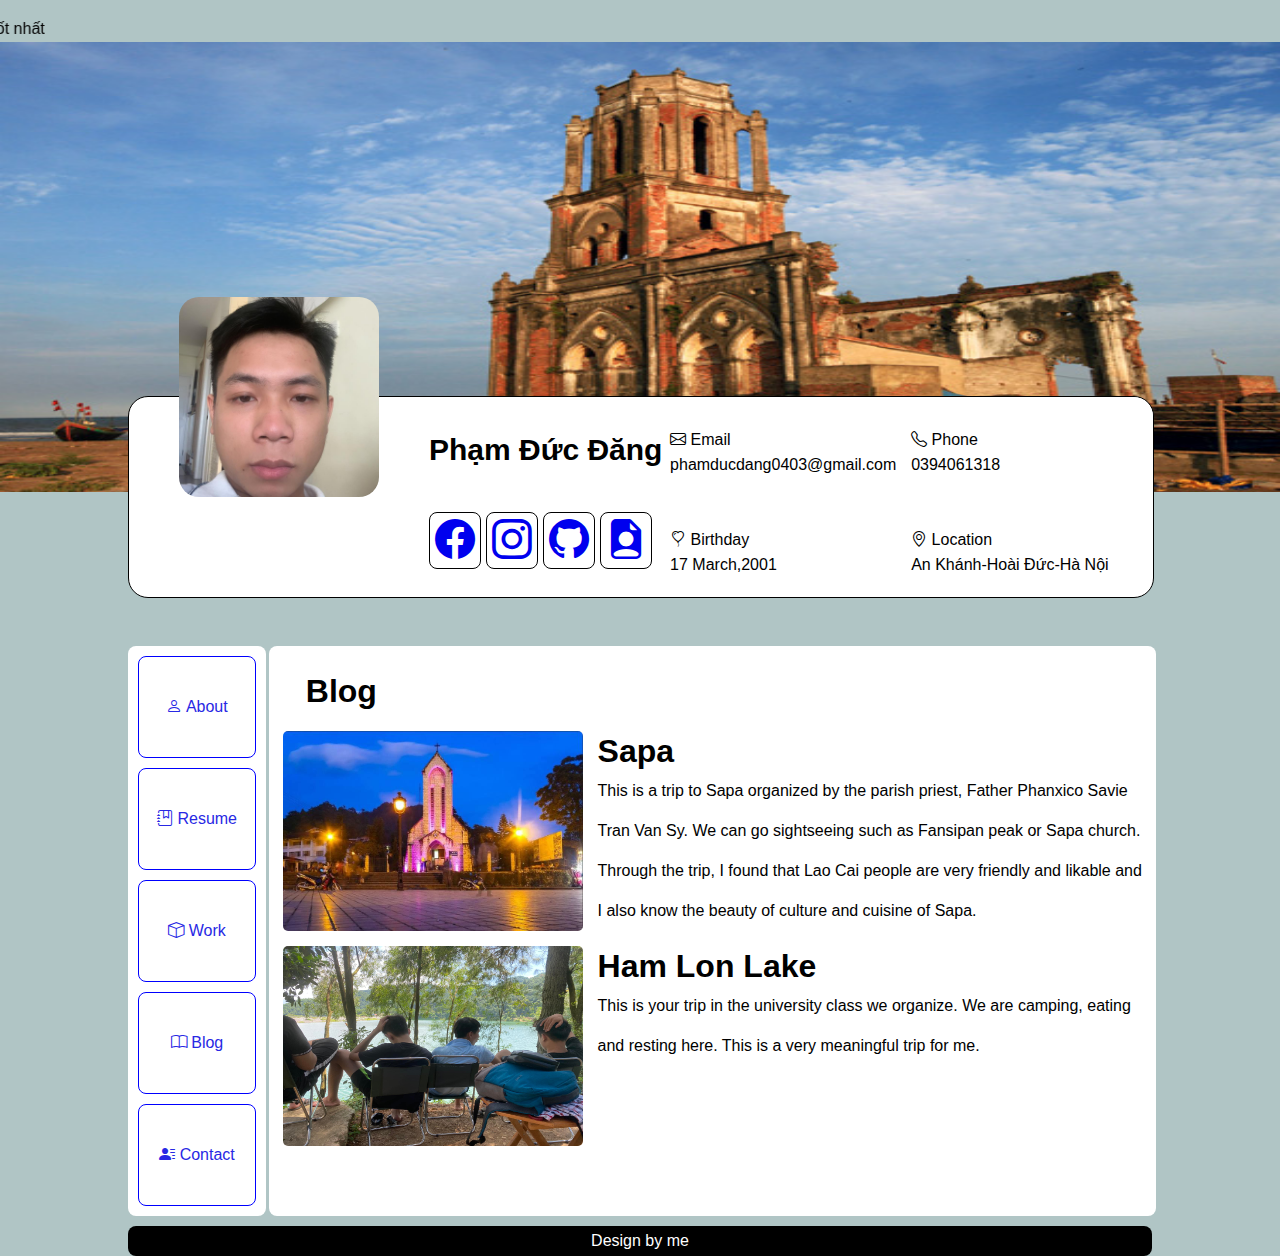
==== blog.html @ b691f62c "reposive mobile" ====
<!DOCTYPE html>
<html lang="en">

<head>
    <meta charset="UTF-8">
    <meta http-equiv="X-UA-Compatible" content="IE=edge">
    <meta name="viewport" content="width=device-width, initial-scale=1.0">
    <title>Document</title>
    <link rel="stylesheet" href="./assets/css/style.css">
    <link rel="stylesheet" href="./assets/css/style1.css">
    <!-- Option 1: Include in HTML -->
    <link rel="stylesheet" href="https://cdn.jsdelivr.net/npm/bootstrap-icons@1.3.0/font/bootstrap-icons.css">
</head>

<body>
    <div class="header">
        <marquee direction="right">Vui lòng trải nghiệm bằng Laptop để có trải nghiệm tốt nhất</marquee>
        <img src="./assets/image/HaiHau-10-5709-1402910333.jpg" alt="haihau">
        <div class="under-header">
            <div class="information">
                <div class="under-header-img">
                    <img src="./assets/image/dang.jpg" alt="profile">
                </div>
                <div class="under-header-text">
                    <div class="column1">
                        <div class="column11">
                            <p>Phạm Đức Đăng</p>
                        </div>
                        <div class="column12">
                            <div class="contact-item facebook">
                                <a href="https://www.facebook.com/dangpddev">
                                    <i class="bi bi-facebook" style="font-size:40px;"></i>
                                </a>
                            </div>
                            <div class="contact-item instagram">
                                <a href="https://www.instagram.com/ducdang01">
                                    <i class="bi bi-instagram" style="font-size: 40px;"></i></a>
                            </div>
                            <div class="contact-item github">
                                <a href="https://github.com/dangpd">
                                    <i class="bi bi-github" style="font-size:40px;"></i>
                                </a>
                            </div>
                            <div class="contact-item github">
                                <a href="https://www.facebook.com/dangpddev">
                                    <i class="bi bi-file-earmark-person-fill" style="font-size:40px;"></i>
                                </a>
                            </div>
                        </div>
                    </div>
                    <div class="column2">
                        <div class="column21">
                            <div class="email">
                                <i class="bi bi-envelope"></i>
                                <p>&nbsp;Email</p>
                            </div>
                            <p>phamducdang0403@gmail.com</p>
                        </div>
                        <div class="column22">
                            <div class="birthday">
                                <i class="bi bi-balloon-heart"></i>
                                <p>&nbsp;Birthday</p>
                            </div>
                            <p>17 March,2001</p>
                        </div>
                    </div>
                    <div class="column3">
                        <div class="column31">
                            <div class="phone">
                                <i class="bi bi-telephone"></i>
                                <p>&nbsp;Phone</p>
                            </div>
                            <p>0394061318</p>
                        </div>
                        <div class="column32">
                            <div class="location">
                                <i class="bi bi-geo-alt"></i>
                                <p>&nbsp;Location</p>
                            </div>
                            <p>An Khánh-Hoài Đức-Hà Nội</p>
                        </div>
                    </div>
                </div>
            </div>
        </div>
    </div>
    <div class="content">
        <nav>
            <ul>
                <li>
                    <a href="./index.html">
                        <div>
                            <i class="bi bi-person"></i>
                            About
                        </div>
                    </a>
                </li>
                <li>
                    <a href="./resume.html">
                        <div>
                            <i class="bi bi-journal-bookmark"></i></i>
                            Resume
                        </div>
                    </a>
                </li>
                <li>
                    <a href="./work.html">
                        <div>
                            <i class="bi bi-box"></i>
                            Work
                        </div>
                    </a>
                </li>
                <li>
                    <a href="./blog.html">
                        <div>
                            <i class="bi bi-book"></i>
                            Blog
                        </div>
                    </a>
                </li>
                <li>
                    <a href="./contact.html">
                        <div>
                            <i class="bi bi-person-lines-fill"></i>
                            Contact
                        </div>
                    </a>
                </li>
            </ul>
        </nav>
        <section>
            <div class="blog">
                <h1>&emsp;Blog</h1>
            </div>
            <div class="text">
                <div class="blog1">
                    <div class="blog-img">
                        <img src="./assets/image/nha tho sapa.jpg" alt="">
                    </div>
                    <div class="blog-content">
                        <div><h1>Sapa</h1></div>
                        <p>This is a trip to Sapa organized by the parish priest, Father Phanxico Savie Tran Van Sy. We can go sightseeing such as Fansipan peak or Sapa church. Through the trip, I found that Lao Cai people are very friendly and likable and I also know the beauty of culture and cuisine of Sapa.</p>
                    </div>
                </div>
                <div class="blog2">
                    <div class="blog-img">
                        <img src="./assets/image/hohamlon.jpg" alt="">
                    </div>
                    <div class="blog-content">
                        <div><h1>Ham Lon Lake</h1></div>
                        <p>This is your trip in the university class we organize. We are camping, eating and resting here. This is a very meaningful trip for me.</p>
                    </div>
                </div>
            </div>
        </section>
    </div>
    <footer>
        <p>Design by me</p>
    </footer>
</body>

</html>
---- assets/css/style.css ----
* {
    margin: 0;
    padding: 0;
    font-family: Arial, Helvetica, sans-serif;

}

.header img {
    max-height: 450px;
    width: 100%;
}

body {
    background-color: rgb(176, 197, 197);
}

.under-header {
    color: black;
    border: 1px solid;
    position: absolute;
    margin-top: -100px;
    width:80%;
    height: 200px;
    margin-left: 10%;
    margin-right: 10%;
    border-radius: 20px;
    background-color: white;
    display: flex;
}

.information {
    background-color: white;
    border-radius: 20px;
    height: 100px;
    width: 100%;
    margin-left: 50px;
    display: flex;
}

.under-header-img>img {
    background-color: white;
    border-radius: 20px;
    height: 200px;
    width: 200px;
    margin-top: -100px;
}


.under-header-text {
    display: flex;
    margin-left: 50px;
    margin-top: 30px;
    width: 100%;
}

.column1, .column2, .column3 {
    width: 33.3%;
}

.column11 {
    margin-top: 10px;
    margin-bottom: 50px;
    line-height: 25px;
    font-size: 30px;
    font-weight: bold;
}
.column12 {
    display: flex;
    width: 100%;
    max-width: 100px;
}

.contact-icon {
    width: 20px;
    height: 20px;
    background-color: white;
    border-radius: inherit;
    display: flex;
    align-items: center;
    justify-content: center;
}

.contact-item {
    margin-right: 5px;
    width: 100%;
    padding: 5px;
    border-radius: 8px;
    display: flex;
    align-items: center;
    cursor: pointer;
}

.contact-item.facebook, .contact-item.instagram, .contact-item.github{
    background-color: #ffffff;
    border: 1px solid black;
}

.column21, .column22, .column31, .column32 {
    margin-bottom: 50px;
    line-height: 25px;
}

.email, .birthday, .phone, .location {
    display: flex;
}

.content {
    /* display: flex; */
    margin-top: 150px;
    width: 100%;
}

nav>ul {
    list-style-type: none;
    margin-left: 10%;
    width: 10%;
    /* height: 560px; */
    background-color: rgb(255, 255, 255);
    padding: 5px;
    text-align: center;
    white-space: nowrap;
    border-radius: 8px;
    position: absolute;
}


nav ul li a {
    border: 1px blue solid;
    color: rgb(40, 40, 228);
    width: 90%;
    line-height: 100px;
    text-decoration: none;
    text-align: center;
    margin: 5px;
    border-radius: 8px;
    display: inline-block;
}

nav ul li a:hover {
    border: 1px blue solid;
    color: #ffff33;
    background-color: rgb(40, 40, 228);
    white-space: nowrap;
    cursor: pointer;
    color: rgb(255, 255, 255);
    width: 90%;
    flex: 0;
    text-align: center;
}

section {
    margin-left: 21%;
    margin-right: 10%;
    width: 68.5%;
    position: absolute;
    background-color: rgb(255, 255, 255);
    border-radius: 8px;
    padding: 5px;
    height:560px;
}
.about-me, .resume, .work, .blog, .contact{
    line-height: 80px;
}
.text{
    line-height: 40px;
    margin-left:1%;
}

.aboutProduct ul {
    list-style-type: none;
}

.aboutProduct ul li a{
    color: red;
    margin-left: 3%;
}
footer{
    background-color: black;
    position: absolute;
    width: 80%;
    margin-left: 10%;
    margin-right: 10%;
    margin-top:580px;
    color: #ffffff;
    text-align: center;
    line-height: 30px;
    border-radius: 8px;
}

/* ul.timeline {
    list-style-type: none;
    position: relative;
}
ul.timeline:before {
    content: ' ';
    background: #d4d9df;
    display: inline-block;
    position: absolute;
    left: 29px;
    width: 2px;
    height: 100%;
    z-index: 400;
}
ul.timeline > li {
    margin: 20px 0;
    padding-left: 20px;
}
ul.timeline > li:before {
    content: ' ';
    background: white;
    display: inline-block;
    position: absolute;
    border-radius: 50%;
    border: 3px solid #22c0e8;
    left: 20px;
    width: 20px;
    height: 20px;
    z-index: 400;
} */
body{margin-top:20px;}
.timeline {
    border-left: 3px solid #727cf5;
    border-bottom-right-radius: 4px;
    border-top-right-radius: 4px;
    background: rgba(114, 124, 245, 0.09);
    margin: 0 auto;
    letter-spacing: 0.2px;
    position: relative;
    line-height: 1.4em;
    font-size: 1.03em;
    padding: 50px;
    list-style: none;
    text-align: left;
    max-width: 40%;
}

@media (max-width: 767px) {
    .timeline {
        max-width: 98%;
        padding: 25px;
    }
}

.timeline h1 {
    font-weight: 300;
    font-size: 1.4em;
}

.timeline h2,
.timeline h3 {
    font-weight: 600;
    font-size: 1rem;
    margin-bottom: 10px;
}

.timeline .event {
    border-bottom: 1px dashed #e8ebf1;
    padding-bottom: 25px;
    margin-bottom: 25px;
    position: relative;
}

@media (max-width: 767px) {
    .timeline .event {
        padding-top: 30px;
    }
}

.timeline .event:last-of-type {
    padding-bottom: 0;
    margin-bottom: 0;
    border: none;
}

.timeline .event:before,
.timeline .event:after {
    position: absolute;
    display: block;
    top: 0;
}

.timeline .event:before {
    left: -207px;
    content: attr(data-date);
    text-align: right;
    font-weight: 100;
    font-size: 0.9em;
    min-width: 120px;
}

@media (max-width: 767px) {
    .timeline .event:before {
        left: 0px;
        text-align: left;
    }
}

.timeline .event:after {
    -webkit-box-shadow: 0 0 0 3px #727cf5;
    box-shadow: 0 0 0 3px #727cf5;
    left: -55.8px;
    background: #fff;
    border-radius: 50%;
    height: 9px;
    width: 9px;
    content: "";
    top: 5px;
}

@media (max-width: 767px) {
    .timeline .event:after {
        left: -31.8px;
    }
}

.rtl .timeline {
    border-left: 0;
    text-align: right;
    border-bottom-right-radius: 0;
    border-top-right-radius: 0;
    border-bottom-left-radius: 4px;
    border-top-left-radius: 4px;
    border-right: 3px solid #727cf5;
}

.rtl .timeline .event::before {
    left: 0;
    right: -170px;
}

.rtl .timeline .event::after {
    left: 0;
    right: -55.8px;
}

.blog1, .blog2{
    display: flex;
}
.blog-img>img{
    width: 300px;
    height: 200px;
    border-radius: 5px;
}
.blog-content{
    margin-left: 15px;
}
.contacthtml{
    display: none;
}
---- assets/css/style1.css ----
/* Moblie :with <740px */
@media only screen and (max-width:46.1875em) {
    .profile-header img{
        height: 150px;
    } 
    .header img{
        height: 350px;
    }   
    .under-header-img>img{
        height: 200px;
    }
    .under-header {
        height: 240px;
    }
    .information{
        display: inline;
    }
    .column1{
        width: 100%;
        margin-left:-70px;
        text-align: center;
        margin-top: -25px;
    }
    .column12{
        margin-top: -35px;
    }
    .column2,.column3{
        display: none;
    }
    nav>ul{
        display: flex;
        width: 95%;
        margin-left: 1%;
    }
    nav ul li a {
        font-size: 15px;
        font-style: 15px;
        line-height: 30px;
    }
    nav ul li a i{
        font-size: 10px;
        font-style: 10px;
    }
    section{
        margin-top: 60px;
        margin-left: 10%;
        margin-right: 10%;
        width: 80%;
        height: max-content;
    }
    .text{
        width: 100%;
    }
    footer{
        margin-top:1320px;
        left: 0;
        bottom:auto;
        margin-left: 10%;
        margin-right: 10%;
        width: 83%;
        height: 30px;
    }
    .blog1, .blog2{
        display: block;
    }
    .blog-img>img{
        width: 100%;
    }
    .blog-content{
        margin-left: 0;
    }
    .contacthtml{
        display:inline;
    }
    
    .email4, .birthday, .phone5, .location {
        display: flex;
        font-weight: bold;
    }
}
/* Moblie :with >740px and *with < 1024px */
@media only screen and  (min-width:46.25em)and (max-width:63.9375em) {
    .profile-header>img{
        height: 100px;
    }
    .under-header{
        flex-direction: column;
    }
    .under-header-text{
        flex-direction: column;
    }
    .under-header-text1
    .under-header-text2{
        width: 45%;
    }
}
/* Moblie :with >= 1024px */
@media only screen and (min-width:64em) {
    
}
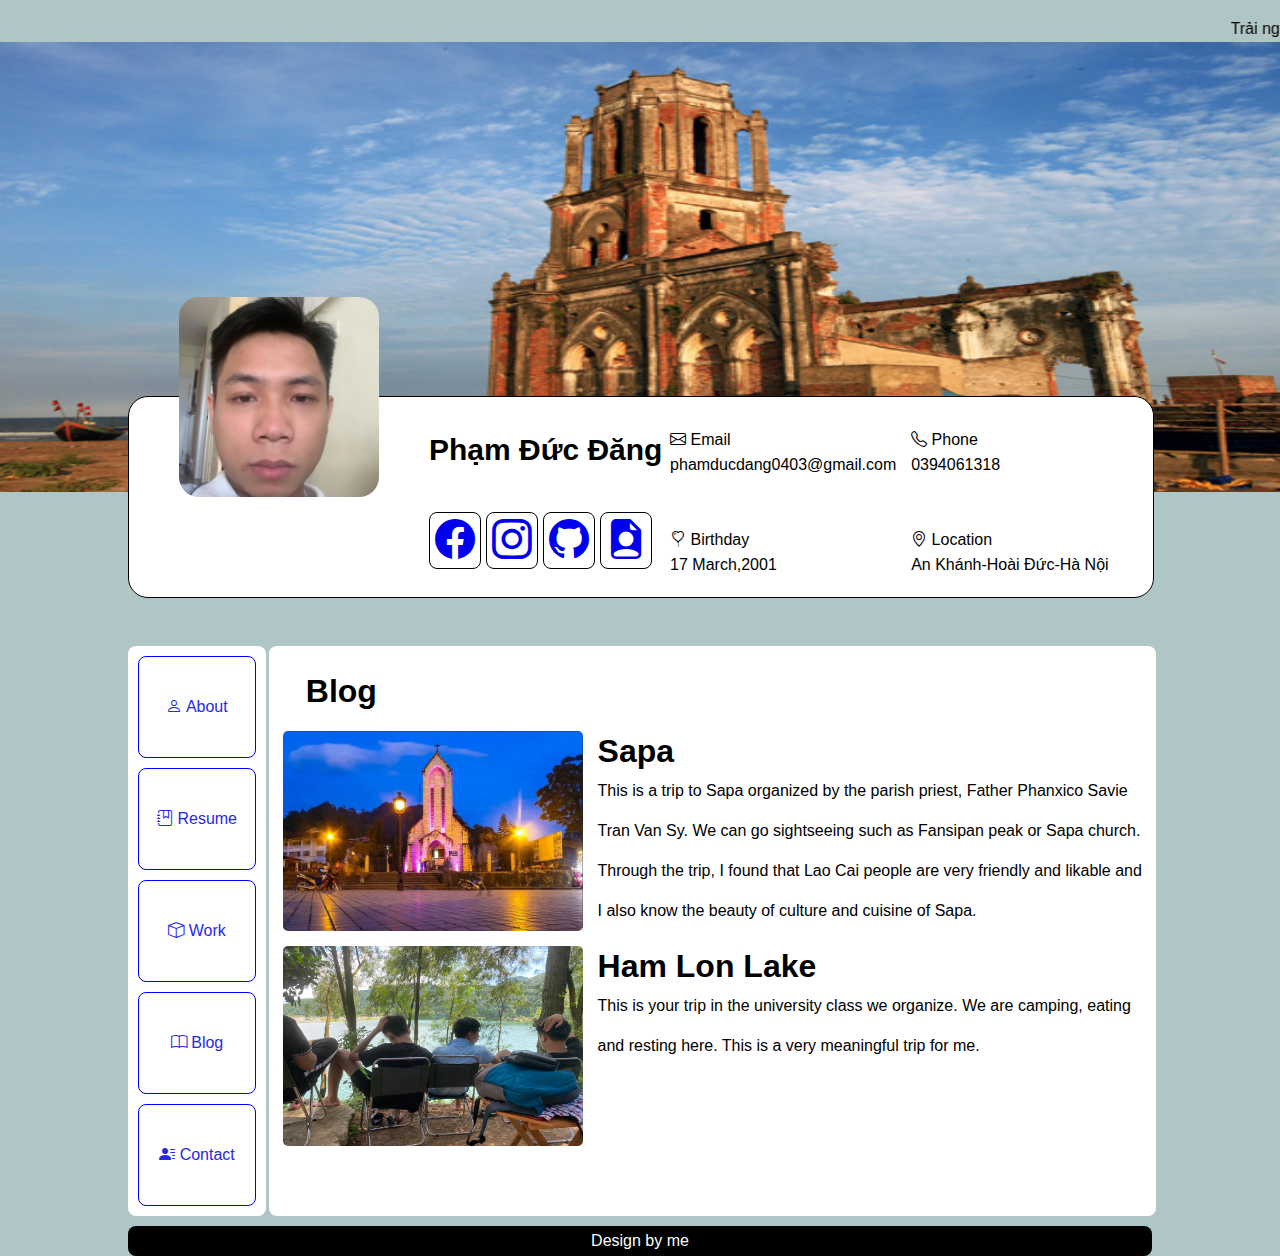
==== commit 62fc0053: "reponsive moblile" ====
--- a/blog.html
+++ b/blog.html
@@ -14,7 +14,7 @@
 
 <body>
     <div class="header">
-        <marquee direction="right">Vui lòng trải nghiệm bằng Laptop để có trải nghiệm tốt nhất</marquee>
+        <marquee direction="left">Trải nghiệm bằng Laptop sẽ có trải nghiệm tốt nhất</marquee>
         <img src="./assets/image/HaiHau-10-5709-1402910333.jpg" alt="haihau">
         <div class="under-header">
             <div class="information">
--- a/assets/css/style.css
+++ b/assets/css/style.css
@@ -187,36 +187,7 @@
     border-radius: 8px;
 }
 
-/* ul.timeline {
-    list-style-type: none;
-    position: relative;
-}
-ul.timeline:before {
-    content: ' ';
-    background: #d4d9df;
-    display: inline-block;
-    position: absolute;
-    left: 29px;
-    width: 2px;
-    height: 100%;
-    z-index: 400;
-}
-ul.timeline > li {
-    margin: 20px 0;
-    padding-left: 20px;
-}
-ul.timeline > li:before {
-    content: ' ';
-    background: white;
-    display: inline-block;
-    position: absolute;
-    border-radius: 50%;
-    border: 3px solid #22c0e8;
-    left: 20px;
-    width: 20px;
-    height: 20px;
-    z-index: 400;
-} */
+
 body{margin-top:20px;}
 .timeline {
     border-left: 3px solid #727cf5;
--- a/assets/css/style1.css
+++ b/assets/css/style1.css
@@ -1,100 +1,161 @@
 /* Moblie :with <740px */
 @media only screen and (max-width:46.1875em) {
-    .profile-header img{
+    .profile-header img {
         height: 150px;
-    } 
-    .header img{
-        height: 350px;
-    }   
-    .under-header-img>img{
+    }
+
+    .header img {
+        height: 300px;
+    }
+
+    .under-header-img>img {
         height: 200px;
+        width: 200px;
+        text-align: center;
+        margin-left: auto;
+        margin-right: auto;
+        display: block; 
     }
+
     .under-header {
-        height: 240px;
-    }
-    .information{
-        display: inline;
-    }
-    .column1{
-        width: 100%;
-        margin-left:-70px;
-        text-align: center;
-        margin-top: -25px;
-    }
-    .column12{
-        margin-top: -35px;
-    }
-    .column2,.column3{
-        display: none;
-    }
-    nav>ul{
-        display: flex;
-        width: 95%;
-        margin-left: 1%;
-    }
-    nav ul li a {
-        font-size: 15px;
-        font-style: 15px;
-        line-height: 30px;
-    }
-    nav ul li a i{
-        font-size: 10px;
-        font-style: 10px;
-    }
-    section{
-        margin-top: 60px;
         margin-left: 10%;
         margin-right: 10%;
         width: 80%;
+        height: 240px;
+    }
+
+    .information {
+        margin-right: 0;
+        margin-left: 0;
+        width: 100%;
+        display: inline;
+    }
+
+    .under-header-text{
+        margin-left: 0;
+        margin-right: 0;
+        width: 100%;
+    }
+    
+    .column1 {
+        width: 100%;
+        margin-top: -25px;
+        margin-left: 0;
+        margin-right: 0;
+       
+    }
+    
+    .column1 p{
+        font-size: 25px;
+        text-align: center;
+        margin-bottom: -25px;
+    }
+
+    .column12 {
+        margin-top: 25px;
+        margin-left: 8%;
+        margin-right: 8%;
+        width: 82%;
+        max-width: 100%;
+    }
+    
+    .contact-item {
+        margin-right: 5px;
+        margin-left: 5px;
+        display: block;
+        width: 90%;
+    }
+
+    .column2,
+    .column3 {
+        display: none;
+    }
+
+    nav>ul {
+        display: flex;
+        width: 97%;
+        margin-left: 1%;
+        padding: 2px;
+        justify-content: space-around;
+    }
+
+    nav ul li a {
+        font-size: 14px;
+        font-style: 14px;
+        line-height: 30px;
+    }
+
+    nav ul li a i {
+        font-size: 14px;
+        font-style: 14px;
+    }
+
+    section {
+        margin-top: 60px;
+        margin-left: 1%;
+        width: 95.5%;
         height: max-content;
     }
-    .text{
+
+    .text {
         width: 100%;
     }
-    footer{
-        margin-top:1320px;
+
+    footer {
+        margin-top: 1320px;
         left: 0;
-        bottom:auto;
-        margin-left: 10%;
-        margin-right: 10%;
-        width: 83%;
+        bottom: auto;
+        margin-left: 1%;
+        width: 98%;
         height: 30px;
+        position: absolute;
+        bottom: -102%;
     }
-    .blog1, .blog2{
+
+    .blog1,
+    .blog2 {
         display: block;
     }
-    .blog-img>img{
+
+    .blog-img>img {
         width: 100%;
     }
-    .blog-content{
+
+    .blog-content {
         margin-left: 0;
     }
-    .contacthtml{
-        display:inline;
+
+    .contacthtml {
+        display: inline;
     }
-    
-    .email4, .birthday, .phone5, .location {
+
+    .email4,
+    .birthday,
+    .phone5,
+    .location {
         display: flex;
         font-weight: bold;
     }
 }
+
 /* Moblie :with >740px and *with < 1024px */
-@media only screen and  (min-width:46.25em)and (max-width:63.9375em) {
-    .profile-header>img{
+@media only screen and (min-width:46.25em)and (max-width:63.9375em) {
+    .profile-header>img {
         height: 100px;
     }
-    .under-header{
+
+    .under-header {
         flex-direction: column;
     }
-    .under-header-text{
+
+    .under-header-text {
         flex-direction: column;
     }
-    .under-header-text1
-    .under-header-text2{
+
+    .under-header-text1 .under-header-text2 {
         width: 45%;
     }
 }
+
 /* Moblie :with >= 1024px */
-@media only screen and (min-width:64em) {
-    
-}+@media only screen and (min-width:64em) {}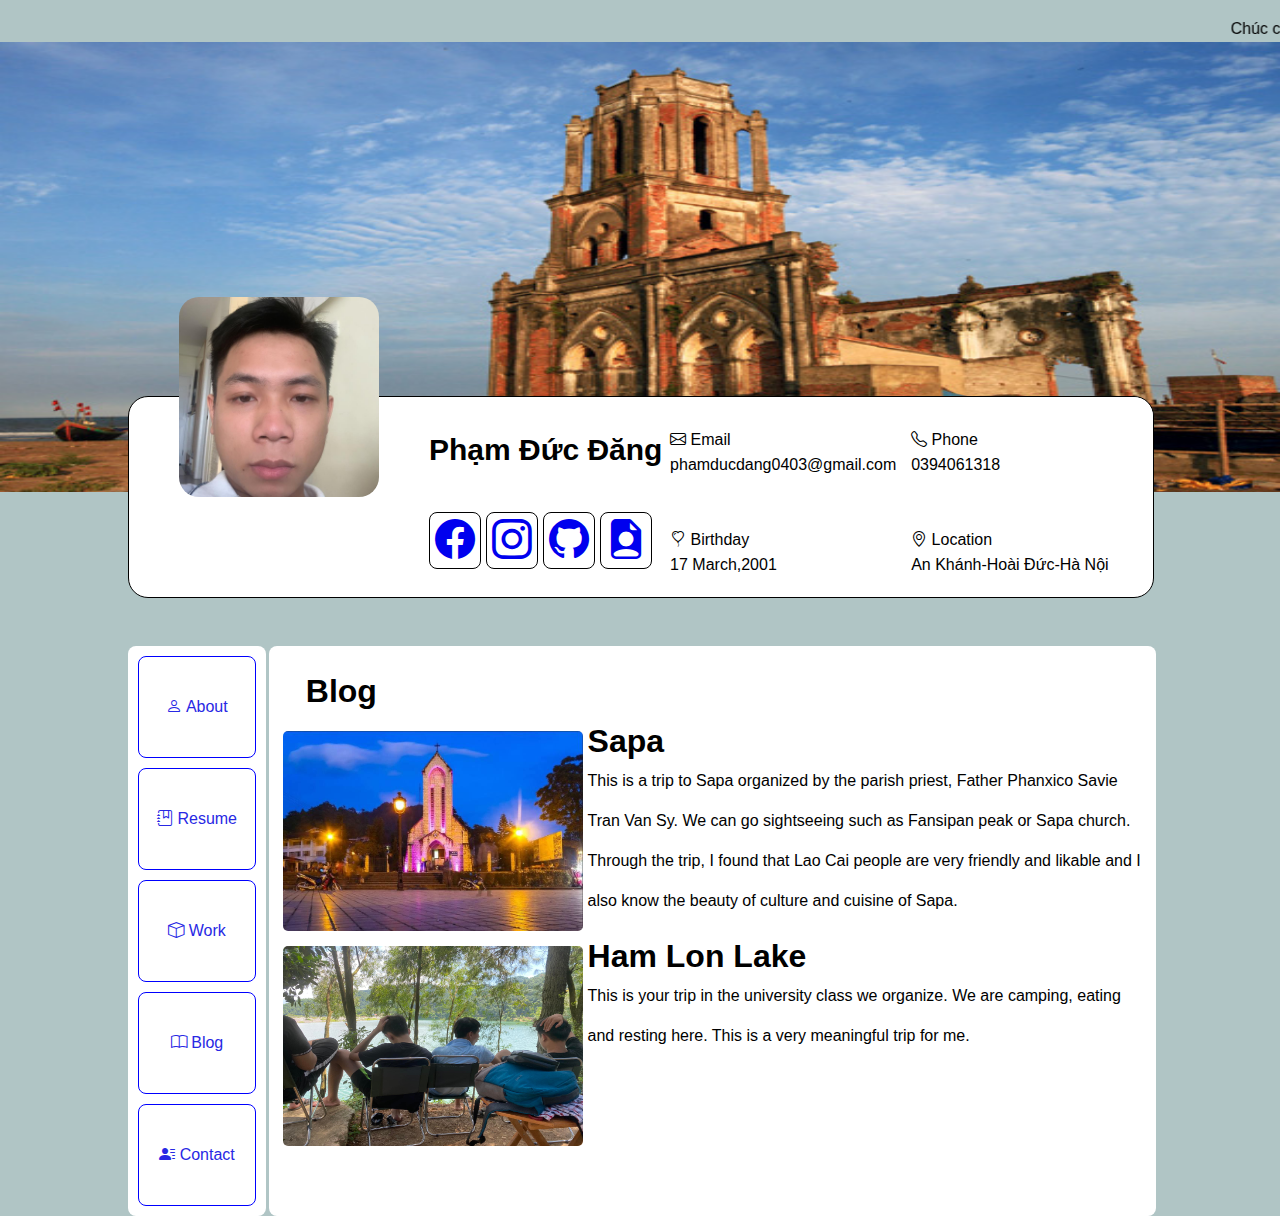
==== commit 3b0ef6bb: "reponsive tabllet" ====
--- a/blog.html
+++ b/blog.html
@@ -14,7 +14,7 @@
 
 <body>
     <div class="header">
-        <marquee direction="left">Trải nghiệm bằng Laptop sẽ có trải nghiệm tốt nhất</marquee>
+        <marquee direction="left">Chúc các bạn một ngày mới tốt lành . Sản phẩm được thiết kế bởi Phạm Đức Đăng</marquee>
         <img src="./assets/image/HaiHau-10-5709-1402910333.jpg" alt="haihau">
         <div class="under-header">
             <div class="information">
@@ -155,9 +155,6 @@
             </div>
         </section>
     </div>
-    <footer>
-        <p>Design by me</p>
-    </footer>
 </body>
 
 </html>--- a/assets/css/style.css
+++ b/assets/css/style.css
@@ -313,7 +313,9 @@
     border-radius: 5px;
 }
 .blog-content{
-    margin-left: 15px;
+    padding-left: 5px;
+    margin-top: -10px;
+    margin-bottom: 15px;
 }
 .contacthtml{
     display: none;
--- a/assets/css/style1.css
+++ b/assets/css/style1.css
@@ -99,17 +99,19 @@
 
     .text {
         width: 100%;
+        text-align: justify;
     }
 
     footer {
-        margin-top: 1320px;
+        /* margin-top: 1320px; */
         left: 0;
         bottom: auto;
         margin-left: 1%;
         width: 98%;
-        height: 30px;
-        position: absolute;
-        bottom: -102%;
+        /* height: 30px; */
+        /* position: absolute; */
+        /* bottom: -102%; */
+        page-break-after: always;
     }
 
     .blog1,
@@ -128,7 +130,9 @@
     .contacthtml {
         display: inline;
     }
-
+    .textcontact{
+        display: none;
+    }
     .email4,
     .birthday,
     .phone5,
@@ -138,22 +142,138 @@
     }
 }
 
-/* Moblie :with >740px and *with < 1024px */
+/*width >740px and *width < 1024px */
 @media only screen and (min-width:46.25em)and (max-width:63.9375em) {
-    .profile-header>img {
-        height: 100px;
+    .profile-header img {
+        height: 150px;
+    }
+
+    .header img {
+        height: 300px;
+    }
+
+    .under-header-img>img {
+        height: 200px;
+        width: 200px;
+        text-align: center;
+        margin-left: 10%;
+        margin-right: auto;
+        display: block; 
     }
 
     .under-header {
-        flex-direction: column;
-    }
-
-    .under-header-text {
-        flex-direction: column;
-    }
-
-    .under-header-text1 .under-header-text2 {
-        width: 45%;
+        margin-left: 10%;
+        margin-right: 10%;
+        width: 80%;
+        height: 240px;
+    }
+
+    .information {
+        margin-right: 0;
+        margin-left: 0;
+        width: 100%;
+    }
+
+    .under-header-text{
+        margin-left: 0;
+        margin-right: 0;
+        width: 100%;
+    }
+    
+    .column1 {
+        width: 100%;
+        margin-top: -30px;
+        margin-left: 10%;
+        margin-right: 10%;
+       
+    }
+    
+    .column1 p{
+        padding: 5px;
+        font-size: 25px;
+        margin-bottom: 10px;
+    }
+
+    .column22, .column32{
+        margin-top: -30px;
+    }
+    .column12 {
+        margin-top: -50px;
+        margin-right: 8%;
+        width: 25%;
+        max-width: 100%;
+    }
+    
+    .contact-item {
+        margin-right: 5px;
+        margin-left: 5px;
+        display: block;
+        width: 90%;
+    }
+
+    .column2,
+    .column3 {
+        margin-left: -100%;
+        display: block;
+        width: 50%;
+        margin-top: 80px;
+    }
+
+    nav>ul {
+        display: flex;
+        width: 96.5%;
+        margin-left: 1%;
+        padding: 2px;
+        justify-content: space-around;
+    }
+
+    nav ul li a {
+        font-size: 18px;
+        font-style: 18px;
+        line-height: 30px;
+        width: 100%;
+    }
+
+    nav ul li a i {
+        font-size: 18px;
+        font-style: 18px;
+    }
+
+    section {
+        margin-top: 60px;
+        margin-left: 1%;
+        width: 95.5%;
+        height: max-content;
+    }
+
+    .text {
+        width: 100%;
+    }
+
+    .blog1,
+    .blog2 {
+        display: flex;
+    }
+
+    .blog-img>img {
+        width: 300px;
+        height: 250px;
+    }
+
+    .blog-content {
+        margin-left: 0;
+    }
+
+    .contacthtml {
+        display: none;
+    }
+
+    .email,
+    .birthday,
+    .phone,
+    .location {
+        display: flex;
+        font-weight: bold;
     }
 }
 
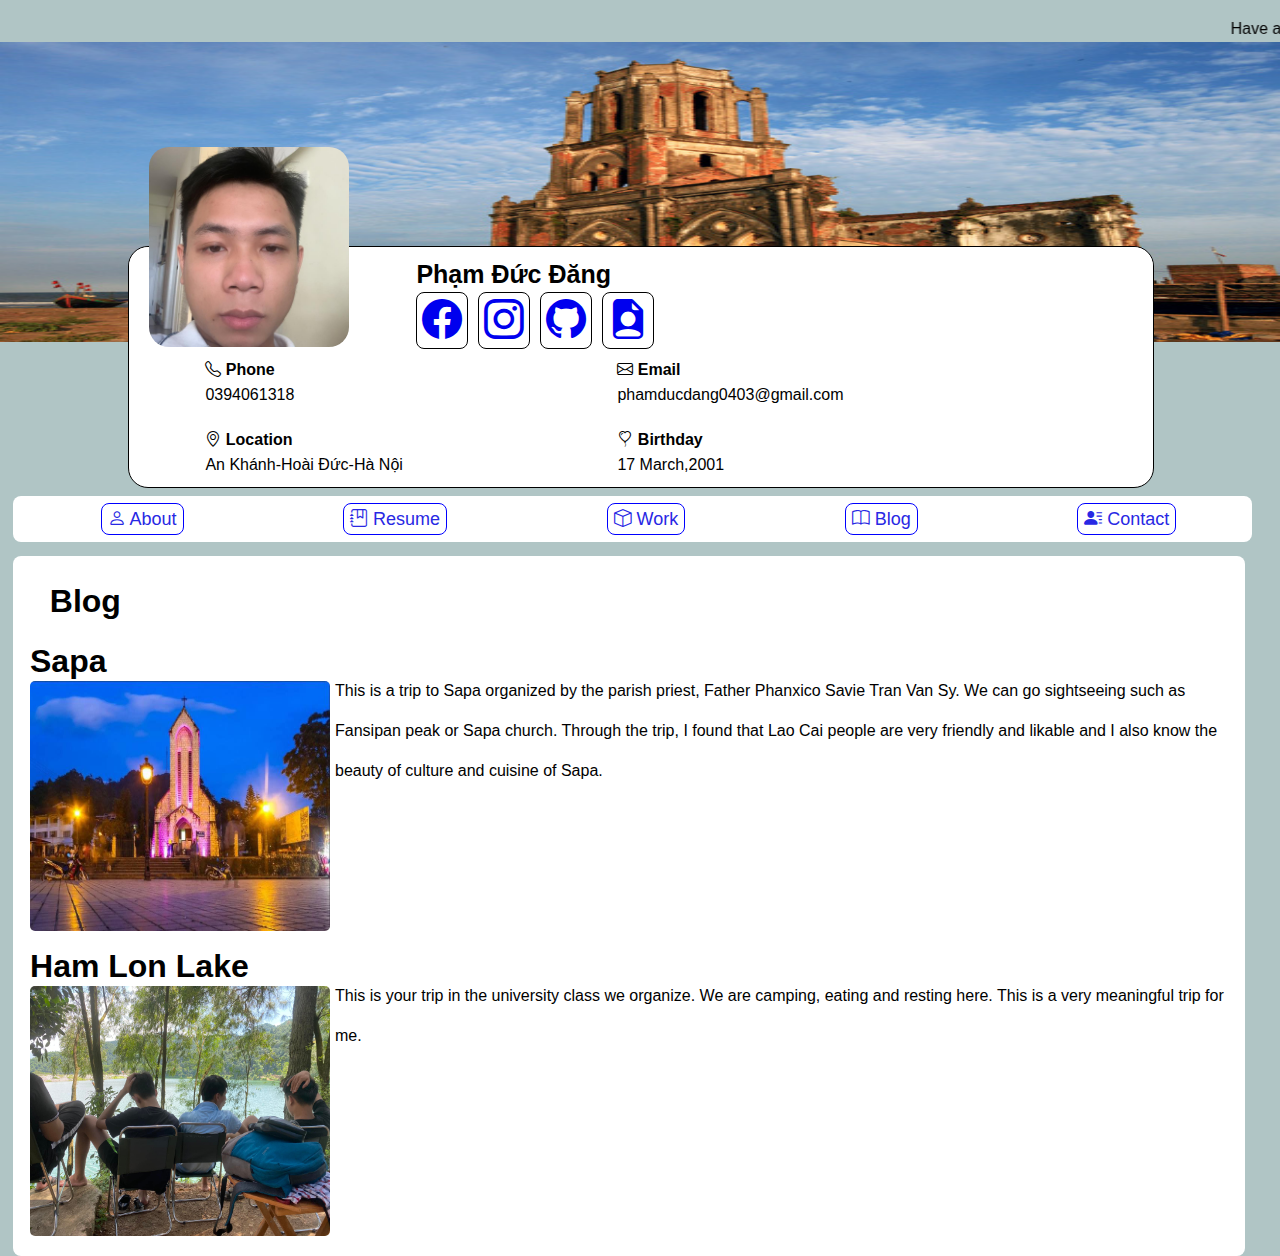
==== commit 7e116265: "reponsive laptop" ====
--- a/blog.html
+++ b/blog.html
@@ -14,7 +14,7 @@
 
 <body>
     <div class="header">
-        <marquee direction="left">Chúc các bạn một ngày mới tốt lành . Sản phẩm được thiết kế bởi Phạm Đức Đăng</marquee>
+        <marquee direction="left">Have a good day. Product designed by me</marquee>
         <img src="./assets/image/HaiHau-10-5709-1402910333.jpg" alt="haihau">
         <div class="under-header">
             <div class="information">
@@ -134,21 +134,26 @@
                 <h1>&emsp;Blog</h1>
             </div>
             <div class="text">
+                <div>
+                    <h1>Sapa</h1>
+                </div>
                 <div class="blog1">
                     <div class="blog-img">
                         <img src="./assets/image/nha tho sapa.jpg" alt="">
                     </div>
                     <div class="blog-content">
-                        <div><h1>Sapa</h1></div>
                         <p>This is a trip to Sapa organized by the parish priest, Father Phanxico Savie Tran Van Sy. We can go sightseeing such as Fansipan peak or Sapa church. Through the trip, I found that Lao Cai people are very friendly and likable and I also know the beauty of culture and cuisine of Sapa.</p>
                     </div>
+                </div>
+                <div>
+                    <h1>Ham Lon Lake</h1>
                 </div>
                 <div class="blog2">
                     <div class="blog-img">
                         <img src="./assets/image/hohamlon.jpg" alt="">
                     </div>
                     <div class="blog-content">
-                        <div><h1>Ham Lon Lake</h1></div>
+                       
                         <p>This is your trip in the university class we organize. We are camping, eating and resting here. This is a very meaningful trip for me.</p>
                     </div>
                 </div>
--- a/assets/css/style.css
+++ b/assets/css/style.css
@@ -173,18 +173,6 @@
 .aboutProduct ul li a{
     color: red;
     margin-left: 3%;
-}
-footer{
-    background-color: black;
-    position: absolute;
-    width: 80%;
-    margin-left: 10%;
-    margin-right: 10%;
-    margin-top:580px;
-    color: #ffffff;
-    text-align: center;
-    line-height: 30px;
-    border-radius: 8px;
 }
 
 
@@ -306,10 +294,11 @@
 
 .blog1, .blog2{
     display: flex;
+    height: max-content;
 }
 .blog-img>img{
     width: 300px;
-    height: 200px;
+    height: 190px;
     border-radius: 5px;
 }
 .blog-content{
--- a/assets/css/style1.css
+++ b/assets/css/style1.css
@@ -102,18 +102,6 @@
         text-align: justify;
     }
 
-    footer {
-        /* margin-top: 1320px; */
-        left: 0;
-        bottom: auto;
-        margin-left: 1%;
-        width: 98%;
-        /* height: 30px; */
-        /* position: absolute; */
-        /* bottom: -102%; */
-        page-break-after: always;
-    }
-
     .blog1,
     .blog2 {
         display: block;
@@ -142,7 +130,7 @@
     }
 }
 
-/*width >740px and *width < 1024px */
+/*tabllet width >740px and *width < 1024px */
 @media only screen and (min-width:46.25em)and (max-width:63.9375em) {
     .profile-header img {
         height: 150px;
@@ -277,5 +265,139 @@
     }
 }
 
-/* Moblie :with >= 1024px */
-@media only screen and (min-width:64em) {}+/*width >1024px and *width < 1366px */
+@media only screen and (min-width:64em)and (max-width:85.3125em) {
+    .profile-header img {
+        height: 150px;
+    }
+
+    .header img {
+        height: 300px;
+    }
+
+    .under-header-img>img {
+        height: 200px;
+        width: 200px;
+        text-align: center;
+        margin-left: 10%;
+        margin-right: auto;
+        display: block; 
+    }
+
+    .under-header {
+        margin-left: 10%;
+        margin-right: 10%;
+        width: 80%;
+        height: 240px;
+    }
+
+    .information {
+        margin-right: 0;
+        margin-left: 0;
+        width: 100%;
+    }
+
+    .under-header-text{
+        margin-left: 0;
+        margin-right: 0;
+        width: 100%;
+    }
+    
+    .column1 {
+        width: 100%;
+        margin-top: -30px;
+        margin-left: 10%;
+        margin-right: 10%;
+    }
+    
+    .column1 p{
+        padding: 5px;
+        font-size: 25px;
+        margin-bottom: 10px;
+    }
+    .column21, .column31{
+        margin-left: 30%;
+    }
+    .column22, .column32{
+        margin-top: -30px;
+        margin-left: 30%;
+    }
+    .column12 {
+        margin-top: -50px;
+        margin-right: 8%;
+        width: 25%;
+        max-width: 100%;
+    }
+    
+    .contact-item {
+        margin-right: 5px;
+        margin-left: 5px;
+        display: block;
+        width: 90%;
+    }
+
+    .column2,
+    .column3 {
+        margin-left: -100%;
+        display: block;
+        width: 50%;
+        margin-top: 80px;
+    }
+
+    nav>ul {
+        display: flex;
+        width: 96.5%;
+        margin-left: 1%;
+        padding: 2px;
+        justify-content: space-around;
+    }
+
+    nav ul li a {
+        font-size: 18px;
+        font-style: 18px;
+        line-height: 30px;
+        width: 100%;
+    }
+
+    nav ul li a i {
+        font-size: 18px;
+        font-style: 18px;
+    }
+
+    section {
+        margin-top: 60px;
+        margin-left: 1%;
+        width: 95.5%;
+        height: max-content;
+    }
+
+    .text {
+        width: 100%;
+    }
+
+    .blog1,
+    .blog2 {
+        display: flex;
+    }
+
+    .blog-img>img {
+        width: 300px;
+        height: 250px;
+    }
+
+    .blog-content {
+        margin-left: 0;
+    }
+
+    .contacthtml {
+        display: none;
+    }
+
+    .email,
+    .birthday,
+    .phone,
+    .location {
+        display: flex;
+        font-weight: bold;
+    }
+}
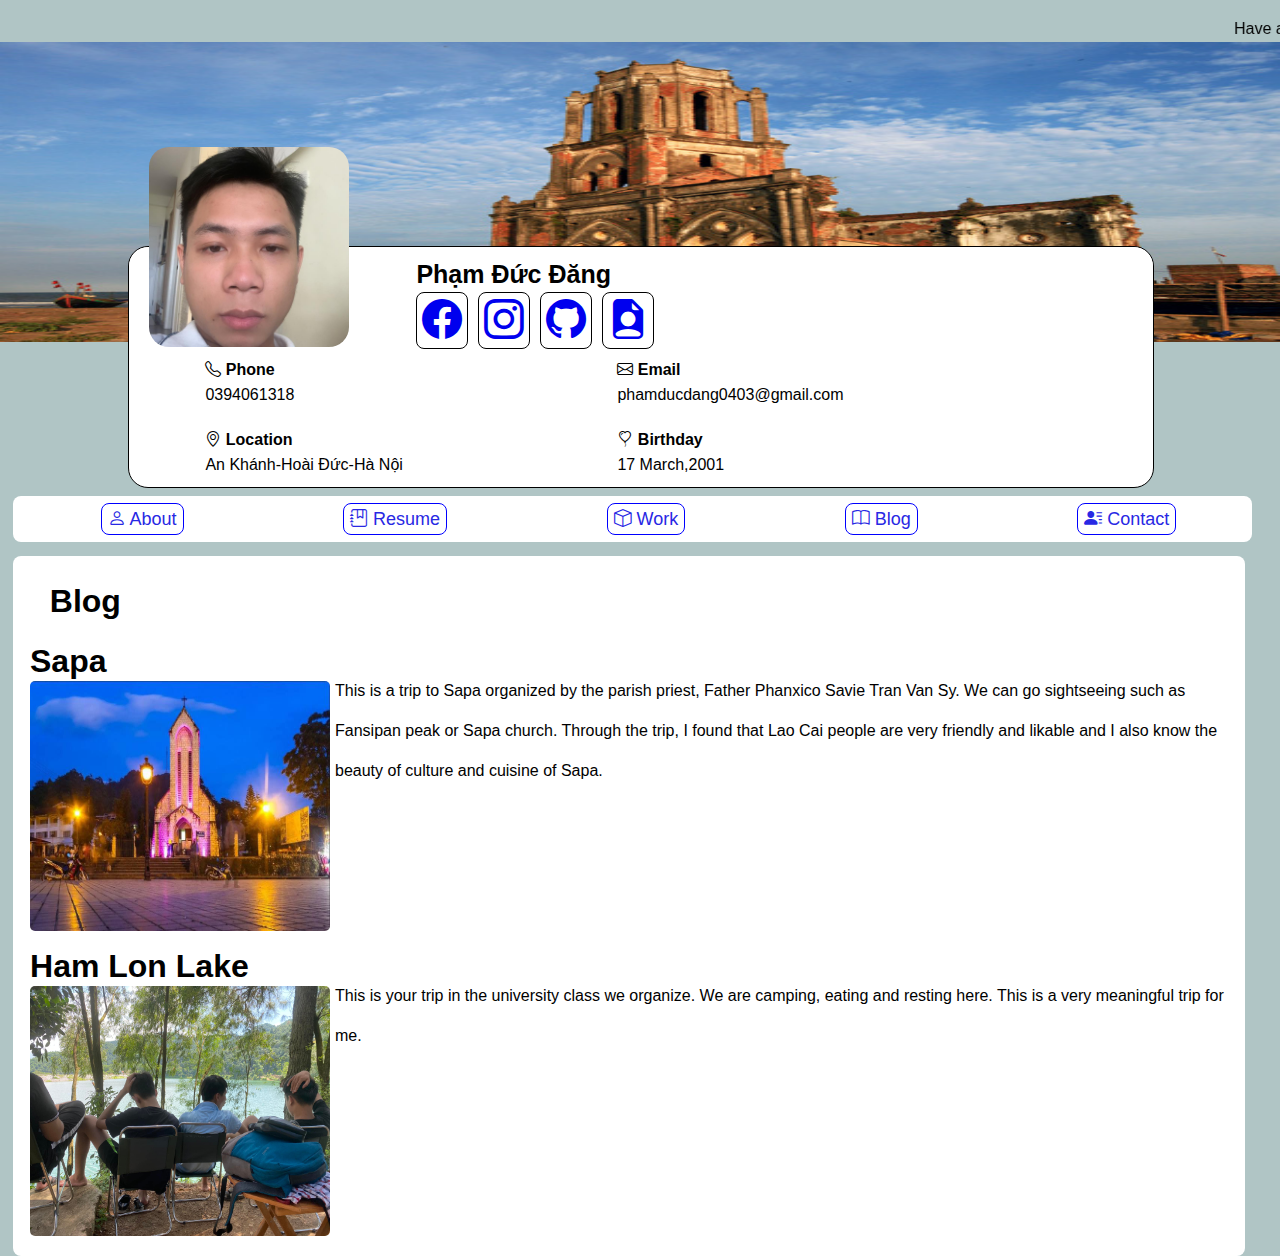
==== commit 90504c23: "fix resume" ====
--- a/blog.html
+++ b/blog.html
@@ -5,7 +5,7 @@
     <meta charset="UTF-8">
     <meta http-equiv="X-UA-Compatible" content="IE=edge">
     <meta name="viewport" content="width=device-width, initial-scale=1.0">
-    <title>Document</title>
+    <title>Blog</title>
     <link rel="stylesheet" href="./assets/css/style.css">
     <link rel="stylesheet" href="./assets/css/style1.css">
     <!-- Option 1: Include in HTML -->
--- a/assets/css/style.css
+++ b/assets/css/style.css
@@ -156,7 +156,7 @@
     background-color: rgb(255, 255, 255);
     border-radius: 8px;
     padding: 5px;
-    height:560px;
+    height:max-content;
 }
 .about-me, .resume, .work, .blog, .contact{
     line-height: 80px;
@@ -308,4 +308,125 @@
 }
 .contacthtml{
     display: none;
-}+}
+
+/* Skill */
+.skillbar-wrapper {
+    margin: 1.5em auto;
+    max-width: 960px;
+  }
+  
+  .skillbar {
+    position:relative;
+    margin-bottom: 15px;
+    width: 100%;
+    background: #eee;
+    height: 35px;
+    border-radius: 3px; 
+  }
+  
+  .skillbar-title {
+    position:absolute;
+    top:0;
+    left:0;
+    width:65%;
+    font-weight: bold;
+    font-size: 13px;
+    color: #fff;
+    border-top-left-radius: 3px;
+    border-bottom-left-radius: 3px;
+    margin: 0;
+  }
+  
+  .skillbar-title span {
+    display: block;
+    background: rgba(0, 0, 0, 0.1);
+    padding: 0 20px;
+    height:35px;
+    line-height: 35px;
+    border-top-left-radius:3px;
+    border-bottom-left-radius:3px;
+  }
+  
+  .skillbar-bar {
+    height: 35px;
+    width: 0%;
+    border-radius: 3px;
+    transition: 500ms linear;
+    transition-property: width, background-color;
+  }
+  
+  .skill-bar-percent {
+    position: absolute;
+    right: 10px;
+    top: 0;
+    font-size: 11px;
+    height: 35px;
+    line-height: 35px;
+    color: rgba( 0, 0, 0, 0.4 );
+    transition: color 500ms ease-out;
+  }
+  
+  .complete .skill-bar-percent {
+    color: #fff;
+  }
+  
+  .complete.server .skill-bar-percent {
+    color: #333;
+  }
+  
+  .html5 .skillbar-title {
+    background: #d35400;  
+  }
+  
+  .html5 .skillbar-bar {
+    background: #e67e22;  
+  }
+  
+  
+  .css .skillbar-title {
+    background: #2980b9;  
+  }
+  
+  .css .skillbar-bar {
+    background: #3498db;  
+  }
+  
+  .javascript .skillbar-title {
+    background: #fac552;
+  }
+  .javascript .skillbar-bar {
+    background: #f1ac18;
+  }
+  
+  .jquery .skillbar-title {
+    background: #2c3e50;  
+  }
+  
+  .jquery .skillbar-bar {
+    background: #2c3e50;  
+  }
+  
+  .php .skillbar-title {
+    background: #46465e;  
+  }
+  
+  .php .skillbar-bar {
+    background: #5a68a5;  
+  }
+  
+  .wordpress .skillbar-title {
+    background: #333333;  
+  }
+  
+  .wordpress .skillbar-bar {
+    background: #525252;  
+  }
+  
+  .server .skillbar-title {
+    background: #5e2750;  
+  }
+  
+  .server .skillbar-bar {
+    background: #d43227;  
+  }--- a/assets/css/style1.css
+++ b/assets/css/style1.css
@@ -128,6 +128,9 @@
         display: flex;
         font-weight: bold;
     }
+    .skill{
+        margin-top: 15px;
+    }
 }
 
 /*tabllet width >740px and *width < 1024px */
@@ -263,6 +266,9 @@
         display: flex;
         font-weight: bold;
     }
+    .skill{
+        margin-top: 15px;
+    }
 }
 
 /*width >1024px and *width < 1366px */
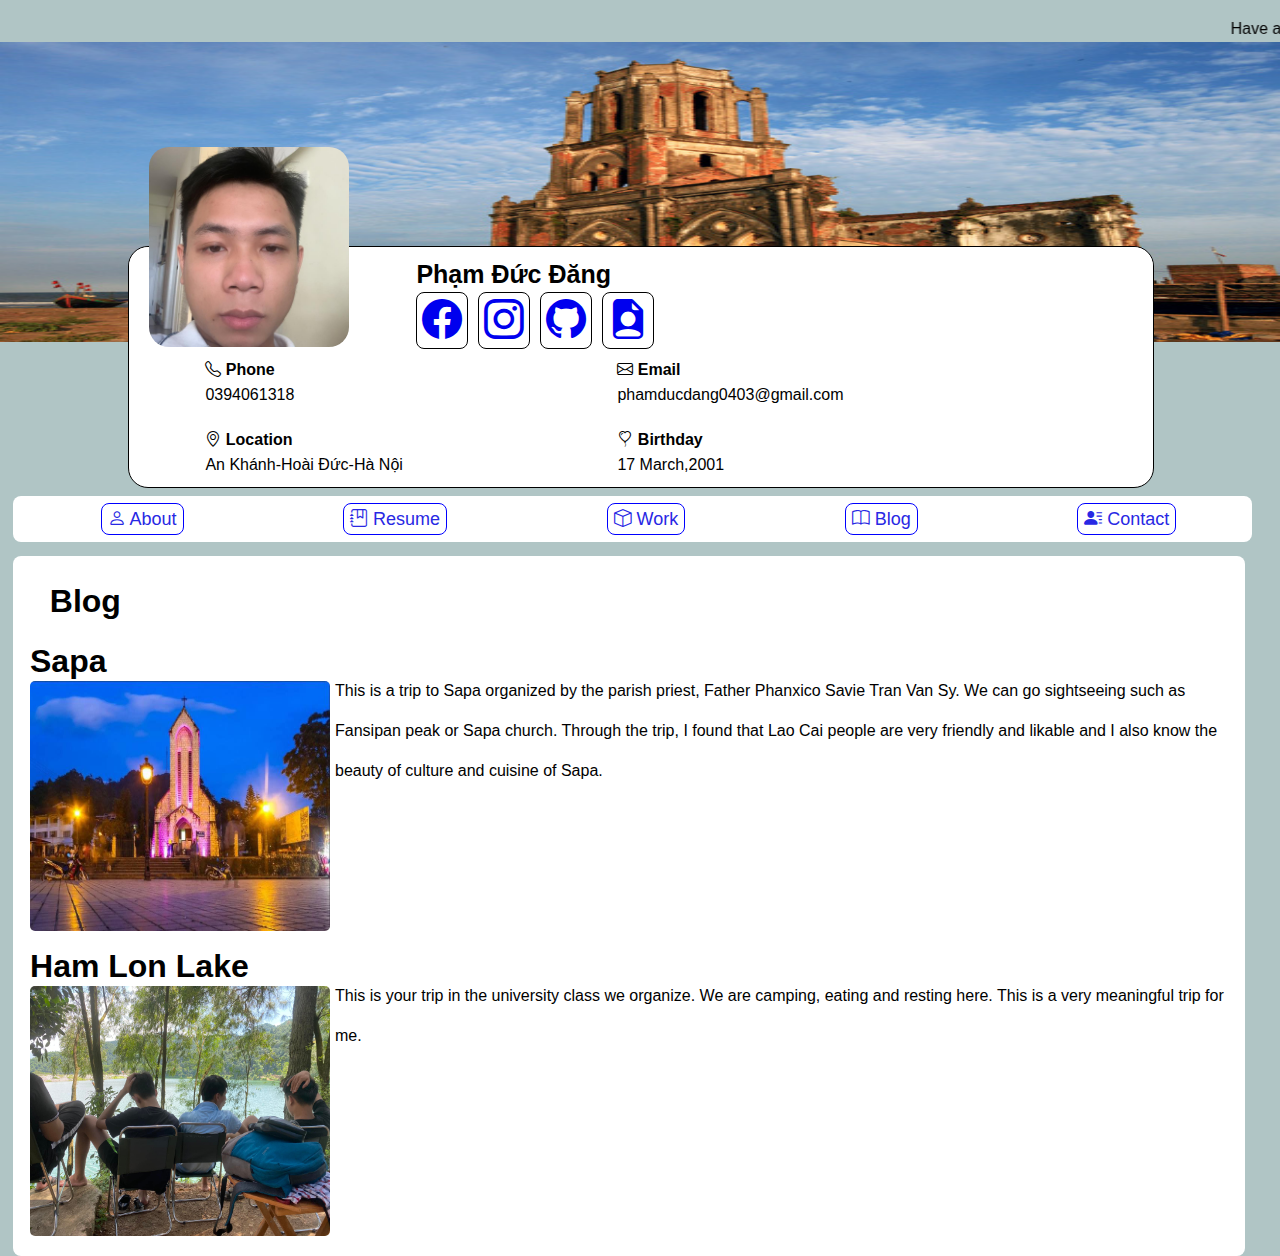
==== commit 4e48b9c0: "update cv" ====
--- a/blog.html
+++ b/blog.html
@@ -33,7 +33,7 @@
                                 </a>
                             </div>
                             <div class="contact-item instagram">
-                                <a href="https://www.instagram.com/ducdang01">
+                                <a href="https://www.instagram.com/dangpddev">
                                     <i class="bi bi-instagram" style="font-size: 40px;"></i></a>
                             </div>
                             <div class="contact-item github">
@@ -41,8 +41,8 @@
                                     <i class="bi bi-github" style="font-size:40px;"></i>
                                 </a>
                             </div>
-                            <div class="contact-item github">
-                                <a href="https://www.facebook.com/dangpddev">
+                            <div class="contact-item cv">
+                                <a href="https://www.topcv.vn/xem-cv/AQMAVAJSBgEDAlJcB1ANAAJUWgUGVgMIVAYDVw6493">
                                     <i class="bi bi-file-earmark-person-fill" style="font-size:40px;"></i>
                                 </a>
                             </div>
--- a/assets/css/style.css
+++ b/assets/css/style.css
@@ -90,7 +90,7 @@
     cursor: pointer;
 }
 
-.contact-item.facebook, .contact-item.instagram, .contact-item.github{
+.contact-item.facebook, .contact-item.instagram, .contact-item.github,.contact-item.cv{
     background-color: #ffffff;
     border: 1px solid black;
 }
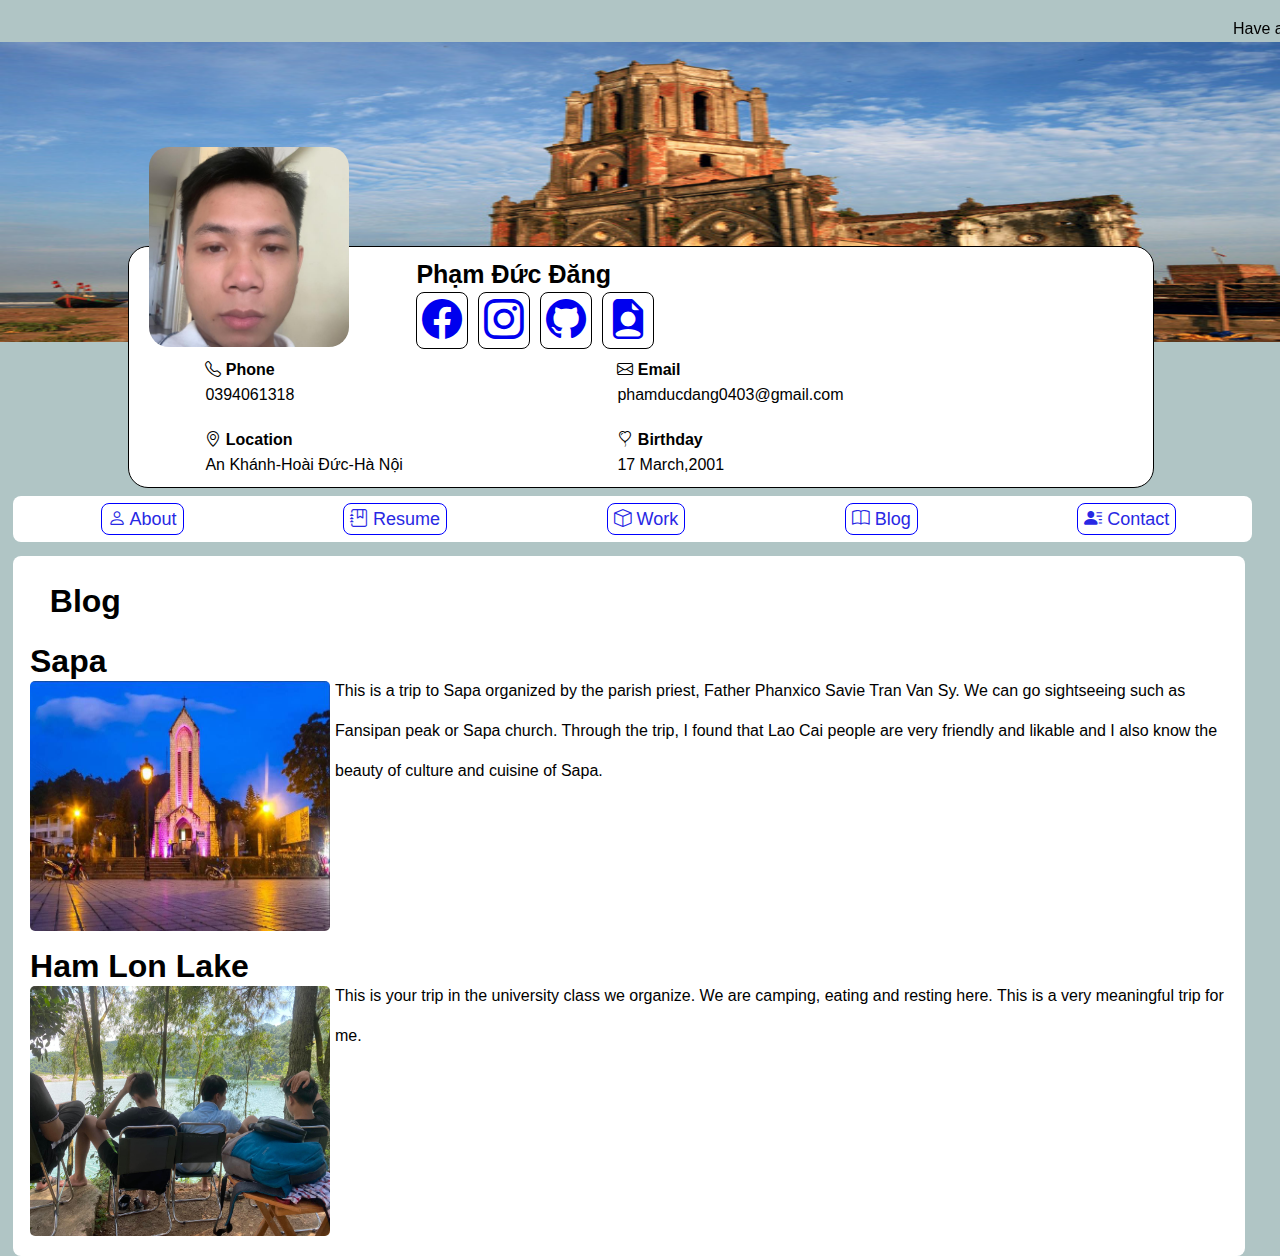
==== commit ecf0db56: "update cv1" ====
--- a/blog.html
+++ b/blog.html
@@ -41,7 +41,7 @@
                                     <i class="bi bi-github" style="font-size:40px;"></i>
                                 </a>
                             </div>
-                            <div class="contact-item cv">
+                            <div class="contact-item github">
                                 <a href="https://www.topcv.vn/xem-cv/AQMAVAJSBgEDAlJcB1ANAAJUWgUGVgMIVAYDVw6493">
                                     <i class="bi bi-file-earmark-person-fill" style="font-size:40px;"></i>
                                 </a>
--- a/assets/css/style.css
+++ b/assets/css/style.css
@@ -90,7 +90,7 @@
     cursor: pointer;
 }
 
-.contact-item.facebook, .contact-item.instagram, .contact-item.github,.contact-item.cv{
+.contact-item.facebook, .contact-item.instagram, .contact-item.github{
     background-color: #ffffff;
     border: 1px solid black;
 }
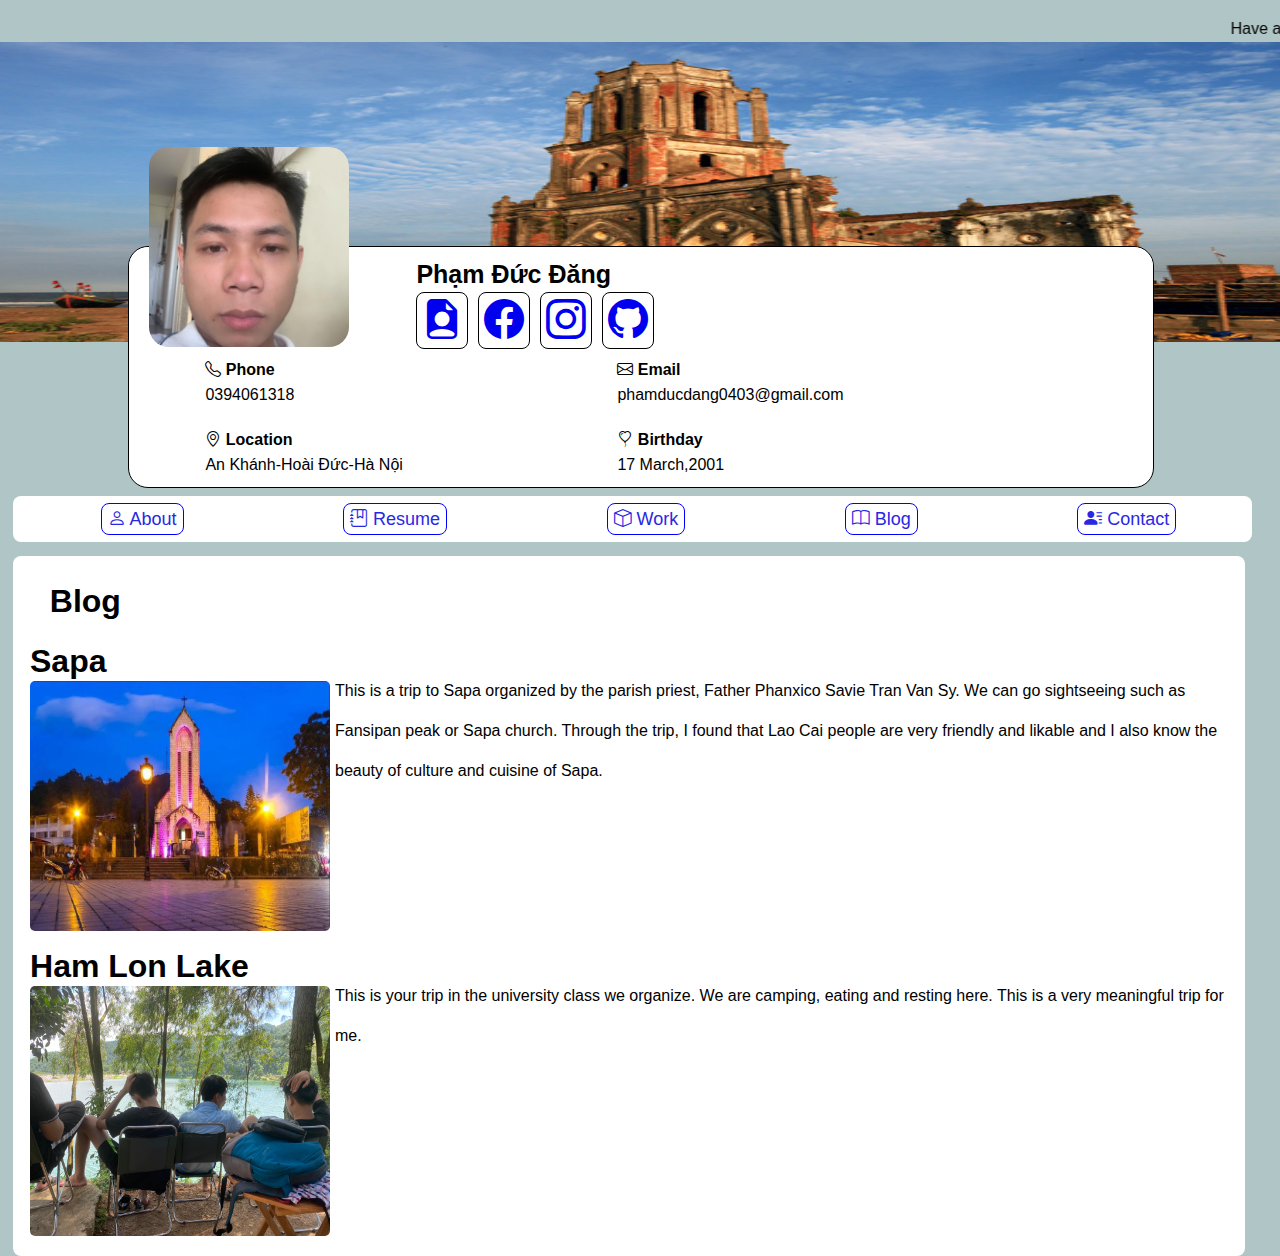
==== commit fa43afdc: "fix cv" ====
--- a/blog.html
+++ b/blog.html
@@ -27,6 +27,11 @@
                             <p>Phạm Đức Đăng</p>
                         </div>
                         <div class="column12">
+                            <div class="contact-item cv">
+                                <a href="https://www.topcv.vn/xem-cv/AQMAVAJSBgEDAlJcB1ANAAJUWgUGVgMIVAYDVw6493">
+                                    <i class="bi bi-file-earmark-person-fill" style="font-size:40px;"></i>
+                                </a>
+                            </div>
                             <div class="contact-item facebook">
                                 <a href="https://www.facebook.com/dangpddev">
                                     <i class="bi bi-facebook" style="font-size:40px;"></i>
@@ -39,11 +44,6 @@
                             <div class="contact-item github">
                                 <a href="https://github.com/dangpd">
                                     <i class="bi bi-github" style="font-size:40px;"></i>
-                                </a>
-                            </div>
-                            <div class="contact-item github">
-                                <a href="https://www.topcv.vn/xem-cv/AQMAVAJSBgEDAlJcB1ANAAJUWgUGVgMIVAYDVw6493">
-                                    <i class="bi bi-file-earmark-person-fill" style="font-size:40px;"></i>
                                 </a>
                             </div>
                         </div>
--- a/assets/css/style.css
+++ b/assets/css/style.css
@@ -90,7 +90,7 @@
     cursor: pointer;
 }
 
-.contact-item.facebook, .contact-item.instagram, .contact-item.github{
+.contact-item.facebook, .contact-item.instagram, .contact-item.github, .contact-item.cv{
     background-color: #ffffff;
     border: 1px solid black;
 }
